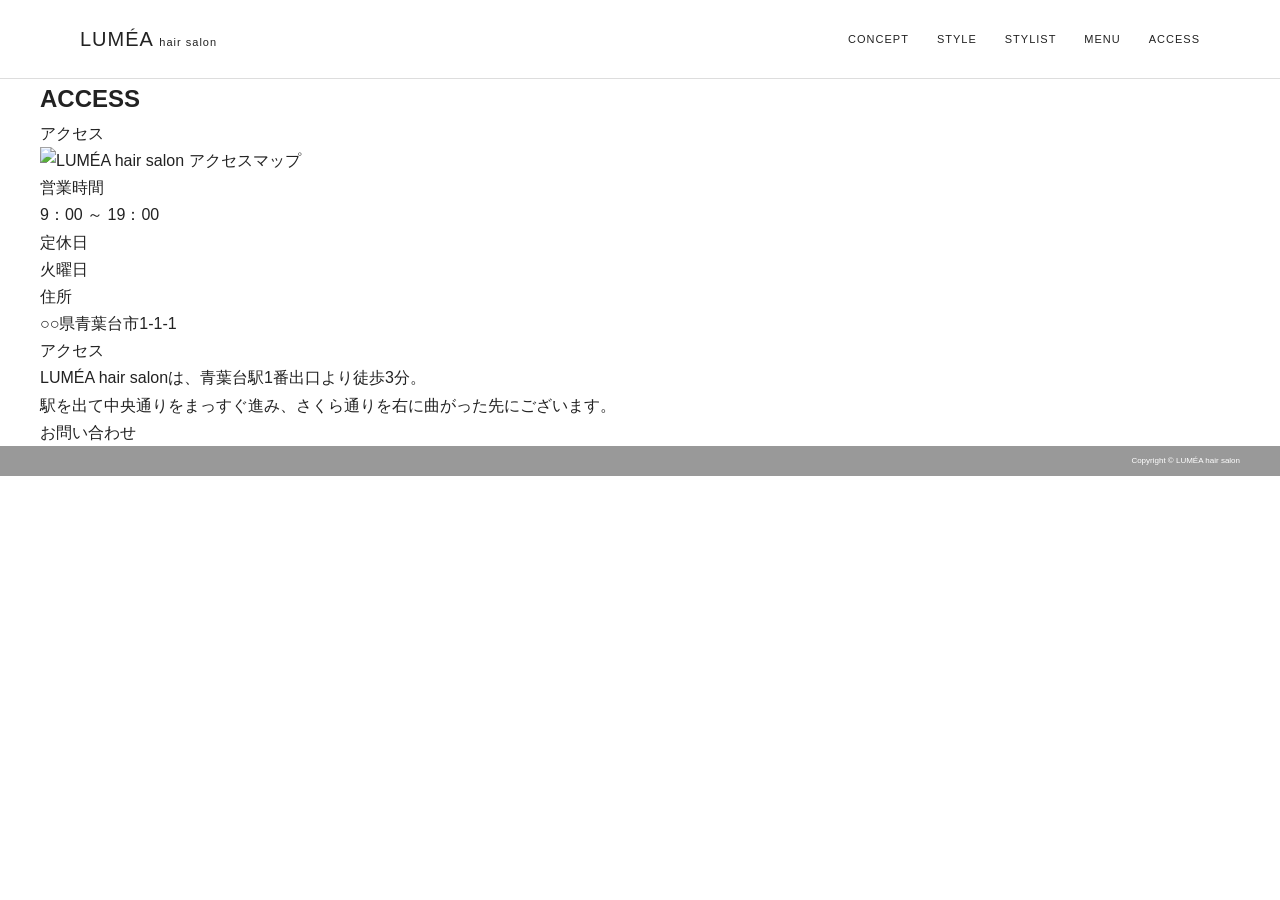
==== access.html @ 2519d85a "Add files via upload" ====
<!DOCTYPE html>
<html lang="ja">

<head>
  <meta charset="UTF-8">
  <meta name="viewport" content="width=device-width, initial-scale=1.0">

  <title>ACCESS | LUMÉA hair salon</title>

  <link rel="stylesheet" href="css/style.css">
</head>

<body>

<header class="header">

  <div class="header-inner">

    <a href="index.html" class="logo">
      LUMÉA <span>hair salon</span>
    </a>

    <nav class="nav">
      <a href="concept.html">CONCEPT</a>
      <a href="style.html">STYLE</a>
      <a href="stylist.html">STYLIST</a>
      <a href="menu.html">MENU</a>
      <a href="access.html">ACCESS</a>
    </nav>

    <!-- スマホ用ハンバーガー -->
    <button
      class="hamburger"
      id="hamburger"
      aria-label="メニューを開く"
      aria-expanded="false"
      aria-controls="spNav"
    >
      <span></span>
      <span></span>
      <span></span>
    </button>

  </div>


  <!-- スマホナビ -->
  <nav class="sp-nav" id="spNav">

    <a href="concept.html">
      <span>CONCEPT</span>
      <small>コンセプト</small>
    </a>

    <a href="style.html">
      <span>STYLE</span>
      <small>ヘアスタイル</small>
    </a>

    <a href="stylist.html">
      <span>STYLIST</span>
      <small>スタイリスト</small>
    </a>

    <a href="menu.html">
      <span>MENU</span>
      <small>メニュー</small>
    </a>

    <a href="access.html">
      <span>ACCESS</span>
      <small>アクセス</small>
    </a>

  </nav>

</header>


<main class="access-main">

  <!-- PAGE TITLE -->
  <section class="access-page-title">

    <h1>ACCESS</h1>
    <p>アクセス</p>

  </section>


  <!-- MAP -->
  <section class="access-map">

    <img
      src="images/access-map.png"
      alt="LUMÉA hair salon アクセスマップ"
    >

  </section>


  <!-- INFORMATION -->
  <section class="access-info">

    <div class="access-row">

      <div class="access-label">
        営業時間
      </div>

      <div class="access-value">
        9：00 ～ 19：00
      </div>

    </div>


    <div class="access-row">

      <div class="access-label">
        定休日
      </div>

      <div class="access-value">
        火曜日
      </div>

    </div>


    <div class="access-row">

      <div class="access-label">
        住所
      </div>

      <div class="access-value">
        ○○県青葉台市1-1-1
      </div>

    </div>


    <div class="access-row access-row-text">

      <div class="access-label">
        アクセス
      </div>

      <div class="access-value">
        LUMÉA hair salonは、青葉台駅1番出口より徒歩3分。<br>
        駅を出て中央通りをまっすぐ進み、さくら通りを右に曲がった先にございます。
      </div>

    </div>

  </section>


  <!-- CONTACT -->
  <div class="access-contact">

    <a href="#" class="contact-btn">
      お問い合わせ
    </a>

  </div>

</main>


<footer class="footer">
  <p>Copyright © LUMÉA hair salon</p>
</footer>


<script src="js/script.js"></script>

</body>
</html>
---- css/style.css ----
/* =========================
RESET
========================= */

* {
  margin: 0;
  padding: 0;
  box-sizing: border-box;
}

body {
  font-family:
    "Helvetica Neue",
    Arial,
    "Hiragino Kaku Gothic ProN",
    "Yu Gothic",
    sans-serif;

  color: #222;
  background: #fff;
  line-height: 1.7;
}

img {
  width: 100%;
  display: block;
}

a {
  color: inherit;
  text-decoration: none;
}


/* =========================
HEADER
========================= */

.header {
  background: #fff;
  border-bottom: 1px solid #ddd;
}

.header-inner {
  max-width: 1200px;

  margin: 0 auto;

  padding: 22px 40px;

  display: flex;
  justify-content: space-between;
  align-items: center;
}

.logo {
  font-size: 20px;
  letter-spacing: 1px;
}

.logo span {
  font-size: 11px;
}

.nav {
  display: flex;
  gap: 28px;
}

.nav a {
  font-size: 11px;
  letter-spacing: 1px;

  position: relative;
}

.nav a::after {
  content: "";

  position: absolute;

  left: 0;
  bottom: -5px;

  width: 0;
  height: 1px;

  background: #333;

  transition: 0.3s;
}

.nav a:hover::after {
  width: 100%;
}

/* =========================
HAMBURGER
========================= */

.hamburger {
  display: none;

  width: 32px;
  height: 24px;

  position: relative;

  border: none;
  background: none;

  padding: 0;

  cursor: pointer;

  z-index: 1100;
}

.hamburger span {
  position: absolute;

  left: 0;

  width: 100%;
  height: 1px;

  background: #222;

  transition:
    transform 0.3s ease,
    top 0.3s ease,
    opacity 0.3s ease;
}

.hamburger span:nth-child(1) {
  top: 2px;
}

.hamburger span:nth-child(2) {
  top: 11px;
}

.hamburger span:nth-child(3) {
  top: 20px;
}


/* 開いた時 × にする */

.hamburger.active span:nth-child(1) {
  top: 11px;

  transform: rotate(45deg);
}

.hamburger.active span:nth-child(2) {
  opacity: 0;
}

.hamburger.active span:nth-child(3) {
  top: 11px;

  transform: rotate(-45deg);
}


/* =========================
SP NAV
========================= */

.sp-nav {
  display: none;
}

@media (max-width: 768px) {

  /* PCナビを隠す */
  .nav {
    display: none;
  }

  /* ハンバーガー表示 */
  .hamburger {
    display: block;
  }

  .header {
    position: sticky;
    top: 0;

    z-index: 1000;

    background: #fff;
  }

  .header-inner {
    position: relative;

    z-index: 1100;
  }


  /* =========================
  スマホメニュー
  ========================= */

  .sp-nav {
    position: fixed;

    top: 0;
    left: 0;

    width: 100%;
    height: 100vh;

    display: flex;

    flex-direction: column;

    justify-content: center;

    padding: 80px 35px 40px;

    background: rgba(255, 255, 255, 0.98);

    opacity: 0;
    visibility: hidden;

    transform: translateY(-15px);

    transition:
      opacity 0.35s ease,
      visibility 0.35s ease,
      transform 0.35s ease;

    z-index: 1050;
  }


  .sp-nav.active {
    opacity: 1;

    visibility: visible;

    transform: translateY(0);
  }


  .sp-nav a {
    padding: 18px 0;

    border-bottom: 1px solid #ddd;

    font-size: 17px;

    letter-spacing: 2px;
  }


  .sp-nav a:first-child {
    border-top: 1px solid #ddd;
  }


  .sp-nav span {
    display: block;
  }


  .sp-nav small {
    display: block;

    margin-top: 4px;

    font-size: 9px;

    letter-spacing: 1px;

    color: #999;
  }

}


/* =========================
MAIN
========================= */

main {
  max-width: 1200px;
  margin: auto;
}


/* =========================
HERO
========================= */

.hero {
  position: relative;
}

.hero img {
  height: 520px;
  object-fit: cover;
}

.hero-text {
  position: absolute;

  top: 50%;
  left: 12%;

  transform: translateY(-50%);
}

.hero-text h1 {
  font-family: serif;

  font-size: 34px;
  font-weight: normal;

  letter-spacing: 5px;
}

.hero-text p {
  margin-top: 14px;

  font-size: 10px;
  letter-spacing: 3px;
}

/* =========================
スマホ HERO 最終調整
========================= */

@media (max-width: 768px) {

  .hero-text {
    top: 35%;
    left: 4%;
    width: 45%;
    transform: translateY(-50%);
  }

  .hero-text h1 {
    font-size: 22px;
    letter-spacing: 3px;
    line-height: 1.6;
    white-space: nowrap;
  }

  .hero-text p {
    margin-top: 10px;
    font-size: 8px;
    letter-spacing: 2px;
    white-space: nowrap;
  }

}


/* =========================
NEWS
========================= */

.news {
  min-height: 60px;

  display: flex;
  justify-content: center;
  align-items: center;

  gap: 40px;

  border-bottom: 1px solid #ddd;

  font-size: 12px;
}

.news span {
  font-weight: bold;
}


/* =========================
SECTION
========================= */

.section {
  padding: 60px 40px;
}

.section + .section {
  border-top: 1px solid #ddd;
}

.section-title {
  margin-bottom: 30px;
}

.section-title h2 {
  font-size: 16px;
  font-weight: normal;
  letter-spacing: 1px;
}

.section-title p {
  font-size: 9px;
  color: #888;
}

.section-heading {
  display: flex;

  justify-content: space-between;
  align-items: flex-start;
}

/* =========================
MORE
========================= */

.section-more-wrap {
    display: flex;
    justify-content: flex-end;
  
    margin-top: 14px;
  }
  
  .section-more-wrap .more {
    display: inline-block;
  
    font-size: 11px;
    letter-spacing: 1px;
  
    transition: opacity 0.3s ease,
                transform 0.3s ease;
  }
  
  .section-more-wrap .more:hover {
    opacity: 0.55;
  
    transform: translateX(3px);
  }

/* =========================
CONCEPT
========================= */

.concept-grid {
  display: grid;

  grid-template-columns: 1fr 1fr;

  gap: 30px;
}

.concept-grid img {
  height: 240px;

  object-fit: cover;

  transition: 0.4s;
}

.concept-grid a {
  overflow: hidden;
}

.concept-grid a:hover img {
  transform: scale(1.04);
}


/* =========================
STYLE
========================= */

.style-grid {
  display: grid;

  grid-template-columns: repeat(5, 1fr);

  gap: 15px;
}

.style-grid img {
  aspect-ratio: 3 / 4;
  object-fit: cover;

  transition: 0.4s;
}

.style-grid article {
  overflow: hidden;
}

.style-grid article:hover img {
  transform: scale(1.05);
}


/* =========================
STAFF
========================= */

.staff-grid {
  display: grid;

  grid-template-columns: repeat(3, 1fr);

  gap: 30px;
}

.staff-card {
  display: grid;

  grid-template-columns: 120px 1fr;

  align-items: center;

  gap: 25px;

  border: 1px solid #ddd;

  padding: 14px;
}

.staff-card img {
  height: 150px;
  object-fit: cover;
}

.staff-card span {
  font-size: 9px;
  color: #888;
}

.staff-card h3 {
  margin-top: 10px;

  font-size: 14px;
  font-weight: normal;
}

/* =========================
STYLIST FADE
========================= */

.staff-fade {
    opacity: 0;
  
    transform:
      translateY(30px)
      scale(0.97);
  
    transition:
      opacity 0.7s ease,
      transform 0.7s ease;
  }
  
  .staff-fade.show {
    opacity: 1;
  
    transform:
      translateY(0)
      scale(1);
  }

  /* =========================
STAFF CARD HOVER
========================= */

.staff-card {
    transition:
      transform 0.35s ease,
      box-shadow 0.35s ease,
      background 0.35s ease;
  }
  
  /* カーソルを当てた時 */
  .staff-card:hover {
    transform: translateY(-8px);
  
    box-shadow:
      0 12px 30px rgba(0, 0, 0, 0.12);
  
    background: #fff;
  }

  @media (max-width: 768px) {

    .staff-fade {
      opacity: 0;
  
      transform: translateY(25px);
  
      transition:
        opacity 0.6s ease,
        transform 0.6s ease;
    }
  
    .staff-fade.show {
      opacity: 1;
  
      transform: translateY(0);
    }
  
  }

  @media (max-width: 768px) {

    .staff-card:active {
      transform: scale(0.98);
    }
  
  }

/* =========================
MENU
========================= */

.menu-list {
  display: flex;

  flex-direction: column;

  gap: 15px;
}

.menu-item {
  border: 1px solid #ddd;

  padding: 20px;

  display: grid;

  grid-template-columns:
    1fr
    100px
    100px;

  gap: 20px;

  align-items: center;
}

.menu-tags {
  display: flex;
  gap: 5px;

  margin-bottom: 8px;
}

.menu-tags span {
  border: 1px solid #aaa;

  padding: 1px 5px;

  font-size: 8px;
}

.menu-content h3 {
  font-size: 14px;
  font-weight: normal;
}

.menu-content p {
  margin-top: 6px;

  font-size: 10px;

  color: #666;
}

.menu-price {
  font-size: 13px;
}

.reserve-btn {
  display: flex;

  justify-content: center;
  align-items: center;

  height: 40px;

  background: #aaa;
  color: #fff;

  font-size: 11px;

  transition: 0.3s;
}

.reserve-btn:hover {
  background: #777;
}


/* =========================
FOOTER
========================= */

.footer {
  background: #999;

  color: #fff;

  text-align: right;

  padding: 8px 40px;

  font-size: 8px;
}


/* =========================
SP
========================= */

@media (max-width: 768px) {

  .header-inner {
    padding: 18px 20px;
  }

  .nav {
    display: none;
  }


  main {
    width: 100%;
  }


  .hero img {
    height: 450px;
  }

  .hero-text {
    left: 8%;
  }

  .hero-text h1 {
    font-size: 25px;
  }


  .section {
    padding: 45px 20px;
  }


  .concept-grid {
    grid-template-columns: 1fr;
  }


  .style-grid {
    grid-template-columns:
      repeat(2, 1fr);
  }


  .staff-grid {
    grid-template-columns: 1fr;
  }


  .menu-item {
    grid-template-columns: 1fr;
  }

  .menu-price {
    text-align: right;
  }

}

/* =========================
RESPONSIVE
スマホ・タブレット対応
========================= */

/* タブレット */
@media (max-width: 1024px) {

    .header-inner,
    main {
      width: 100%;
    }
  
    .header-inner {
      padding: 20px 30px;
    }
  
    .nav {
      gap: 18px;
    }
  
    .hero img {
      height: 480px;
    }
  
    .style-grid {
      grid-template-columns: repeat(3, 1fr);
    }
  
    .style-page-grid {
      grid-template-columns: repeat(3, 1fr);
    }
  
    .staff-grid {
      grid-template-columns: 1fr 1fr;
    }
  
    .stylist-grid {
      grid-template-columns: 1fr;
    }
  }
  
  
  /* =========================
  スマホ
  ========================= */
  
  @media (max-width: 768px) {
  
    body {
      font-size: 14px;
    }
  
    /* -------------------------
    HEADER
    ------------------------- */
  
    .header {
      position: sticky;
      top: 0;
      z-index: 1000;
  
      background: rgba(255, 255, 255, 0.96);
    }
  
    .header-inner {
      padding: 16px 20px;
    }
  
    .logo {
      font-size: 17px;
    }
  
    .logo span {
      font-size: 9px;
    }
  
    /* PCメニューは非表示 */
    .nav {
      display: none;
    }
  
  
    /* -------------------------
    MAIN
    ------------------------- */
  
    main {
      width: 100%;
    }
  
  
    /* -------------------------
    HERO
    ------------------------- */
  
    .hero {
      width: 100%;
    }
  
    .hero img {
      height: 520px;
  
      object-fit: cover;
  
      /* 顔の位置に合わせて調整可能 */
      object-position: 60% center;
    }
  
    .hero-text {
      top: 50%;
      left: 8%;
  
      width: 80%;
    }
  
    .hero-text h1 {
      font-size: 25px;
  
      letter-spacing: 3px;
  
      line-height: 1.7;
    }
  
    .hero-text p {
      margin-top: 10px;
  
      font-size: 8px;
  
      letter-spacing: 2px;
    }
  
  
    /* -------------------------
    NEWS
    ------------------------- */
  
    .news {
      min-height: 55px;
  
      padding: 12px 20px;
  
      gap: 15px;
  
      justify-content: flex-start;
  
      font-size: 10px;
    }
  
    .news span {
      flex-shrink: 0;
    }
  
  
    /* -------------------------
    SECTION
    ------------------------- */
  
    .section {
      padding: 45px 20px;
    }
  
    .section-title {
      margin-bottom: 20px;
    }
  
    .section-title h2 {
      font-size: 15px;
    }
  
    .section-heading {
      align-items: center;
    }
  
   
    /* -------------------------
    CONCEPT
    ------------------------- */
  
    .concept-grid {
      grid-template-columns: 1fr;
  
      gap: 15px;
    }
  
    .concept-grid img {
      height: 220px;
    }
  
  
    /* -------------------------
    HAIR STYLE
    ------------------------- */
  
    .style-grid {
      grid-template-columns: repeat(2, 1fr);
  
      gap: 12px;
    }
  
    .style-grid img {
      width: 100%;
  
      aspect-ratio: 3 / 4;
  
      object-fit: cover;
    }
  
  
    /* -------------------------
    STAFF
    ------------------------- */
  
    .staff-grid {
      grid-template-columns: 1fr;
  
      gap: 15px;
    }
  
    .staff-card {
      grid-template-columns: 110px 1fr;
  
      gap: 15px;
  
      padding: 12px;
    }
  
    .staff-card img {
      height: 130px;
    }
  
    .staff-card h3 {
      font-size: 13px;
    }
  
  
    /* -------------------------
    MENU
    ------------------------- */
  
    .menu-item {
      grid-template-columns: 1fr;
  
      gap: 12px;
  
      padding: 16px;
    }
  
    .menu-content h3 {
      font-size: 13px;
  
      line-height: 1.7;
    }
  
    .menu-content p {
      font-size: 9px;
  
      line-height: 1.8;
    }
  
    .menu-price {
      text-align: right;
  
      font-size: 14px;
    }
  
    .reserve-btn {
      width: 100%;
  
      height: 44px;
  
      font-size: 12px;
    }
  
  
    /* -------------------------
    SUB PAGE HEADER
    ------------------------- */
  
    .page-header {
      padding: 25px 20px;
    }
  
    .page-header h1 {
      font-size: 16px;
    }
  
  
    /* -------------------------
    CONCEPT PAGE
    ------------------------- */
  
    .concept-page {
      padding: 45px 20px;
    }
  
    .concept-row,
    .concept-row.reverse {
      display: flex;
  
      flex-direction: column;
  
      gap: 25px;
  
      margin-bottom: 60px;
  
      direction: ltr;
    }
  
    .concept-row img {
      width: 100%;
  
      height: 250px;
  
      object-fit: cover;
    }
  
    .concept-text h2 {
      font-size: 18px;
  
      margin-bottom: 18px;
    }
  
    .concept-text p {
      font-size: 11px;
  
      line-height: 2;
    }
  
  
    /* -------------------------
    STYLE PAGE
    ------------------------- */
  
    .style-page {
      padding: 45px 20px;
    }
  
    .style-page-grid {
      grid-template-columns: repeat(2, 1fr);
  
      gap: 25px 12px;
    }
  
    .style-card h2 {
      font-size: 11px;
    }
  
    .style-card p {
      font-size: 8px;
  
      line-height: 1.7;
    }
  
  
    /* -------------------------
    STYLIST PAGE
    ------------------------- */
  
    .stylist-page {
      padding: 45px 20px;
    }
  
    .stylist-grid {
      grid-template-columns: 1fr;
  
      gap: 18px;
    }
  
    .stylist-box {
      grid-template-columns: 110px 1fr;
  
      gap: 18px;
  
      padding: 12px;
    }
  
    .stylist-box img {
      height: 145px;
    }
  
    .stylist-box h2 {
      font-size: 14px;
    }
  
  
    /* -------------------------
    FOOTER
    ------------------------- */
  
    .footer {
      padding: 10px 20px;
  
      text-align: center;
  
      font-size: 7px;
    }
  }
  
  
  /* =========================
  小さいスマホ
  iPhone SEくらい
  ========================= */
  
  @media (max-width: 480px) {
  
    .hero img {
      height: 470px;
    }
  
    .hero-text h1 {
      font-size: 22px;
  
      letter-spacing: 2px;
    }
  
    .section {
      padding: 40px 16px;
    }
  
    .style-grid {
      gap: 8px;
    }
  
    .style-page-grid {
      gap: 20px 8px;
    }
  
    .staff-card {
      grid-template-columns: 95px 1fr;
    }
  
    .staff-card img {
      height: 115px;
    }
  
    .stylist-box {
      grid-template-columns: 95px 1fr;
    }
  
    .stylist-box img {
      height: 125px;
    }
  }
/* =========================
CONCEPT
========================= */

.concept-feature {
    padding: 0;
    background: #e9e9e9;
  }
  
  
  /* section全体クリック可能 */
  .concept-feature-link {
    display: grid;
  
    grid-template-columns: 1fr 0.9fr 1fr;
  
    align-items: center;
  
    gap: 70px;
  
    padding: 18px 34px;
  
    color: inherit;
    text-decoration: none;
  
    transition: background 0.3s ease;
  }
  
  
  .concept-feature-link:hover {
    background: #dfdfdf;
  }
  
  
  /* =========================
  画像
  ========================= */
  
  .concept-feature-image {
    overflow: hidden;
  }
  
  
  .concept-feature-image img {
    display: block;
  
    width: 100%;
    height: 310px;
  
    object-fit: cover;
  
    transition: transform 0.5s ease;
  }
  
  
  .concept-feature-link:hover
  .concept-feature-image img {
    transform: scale(1.03);
  }
  
  
  /* =========================
  中央文字
  ========================= */
  
  .concept-feature-center {
    text-align: center;
  }
  
  
  .concept-feature-center h2 {
    margin-bottom: 6px;
  
    font-size: 30px;
    font-weight: 400;
  
    letter-spacing: 1px;
  }
  
  
  .concept-feature-center p {
    font-size: 13px;
  
    letter-spacing: 1px;
  }
  
  
  
  /* =========================
  SMARTPHONE
  ========================= */
  
  @media (max-width: 768px) {
  
    .concept-feature {
      width: 100%;
    }
  
  
    .concept-feature-link {
      display: grid;
  
      /*
      左 = 文字
      右 = 写真
      */
      grid-template-columns: 40% 60%;
  
      grid-template-areas:
        "text image";
  
      gap: 0;
  
      padding: 0;
  
      width: 100%;
  
      min-height: 200px;
    }
  
  
    /* =========================
    concept01を消す
    ========================= */
  
    .concept-image-left {
      display: none;
    }
  
  
    /* 念のため1番最初の画像も非表示 */
    .concept-feature-link
    .concept-feature-image:first-child {
      display: none;
    }
  
  
    /* =========================
    左：文字
    ========================= */
  
    .concept-feature-center {
      grid-area: text;
  
      display: flex;
  
      flex-direction: column;
  
      justify-content: center;
      align-items: center;
  
      width: 100%;
  
      padding: 20px 10px;
  
      text-align: center;
    }
  
  
    .concept-feature-center h2 {
      margin: 0 0 5px;
  
      font-size: 20px;
      font-weight: 400;
  
      letter-spacing: 1px;
    }
  
  
    .concept-feature-center p {
      margin: 0;
  
      font-size: 10px;
  
      letter-spacing: 1px;
    }
  
  
    /* =========================
    右：concept02
    ========================= */
  
    .concept-image-right {
      grid-area: image;
  
      display: block;
  
      width: 100%;
      height: 200px;
  
      overflow: hidden;
    }
  
  
    .concept-image-right img {
      display: block;
  
      width: 100%;
      height: 100%;
  
      object-fit: cover;
  
      object-position: center;
    }
  
  }

  /* =========================
CONCEPT PAGE
========================= */

.concept-main {
    max-width: 1200px;
    margin: 0 auto;
  }
  
  
  /* =========================
  PAGE TITLE
  ========================= */
  
  .concept-page-title {
    text-align: center;
  
    padding: 45px 40px 18px;
  }
  
  .concept-page-title h1 {
    margin: 0;
  
    font-size: 30px;
    font-weight: 400;
  
    letter-spacing: 1px;
  }
  
  .concept-page-title p {
    margin-top: 4px;
  
    font-size: 13px;
  
    letter-spacing: 1px;
  }
  
  
  /* タイトル下の横線 */
  
  .concept-page-title::after {
    content: "";
  
    display: block;
  
    width: 100%;
    height: 5px;
  
    margin-top: 12px;
  
    background: #dedede;
  }
  
  
  /* =========================
  CONCEPT BLOCK
  ========================= */
  
  .concept-block {
    display: grid;
  
    grid-template-columns: 1fr 1fr;
  
    align-items: center;
  
    gap: 80px;
  
    padding: 70px 65px;
  }
  
  
  /* =========================
  TEXT
  ========================= */
  
  .concept-block-text {
    padding: 20px 10px;
  }
  
  .concept-block-text h2 {
    margin-bottom: 24px;
  
    font-size: 24px;
    font-weight: 500;
  
    letter-spacing: 1px;
  }
  
  .concept-block-text h3 {
    margin-bottom: 24px;
  
    font-size: 20px;
    font-weight: 400;
  
    line-height: 1.8;
  }
  
  .concept-block-text p {
    margin-bottom: 22px;
  
    font-size: 16px;
  
    line-height: 1.9;
  }
  
  
  /* =========================
  IMAGE
  ========================= */
  
  .concept-block-image {
    overflow: hidden;
  }
  
  .concept-block-image img {
    display: block;
  
    width: 100%;
    height: 360px;
  
    object-fit: cover;
  
    transition: transform 0.5s ease;
  }
  
  
  /* カーソルを当てると少しズーム */
  
  .concept-block-image:hover img {
    transform: scale(1.03);
  }
  
  /* =========================
  CONCEPT PAGE SMARTPHONE
  ========================= */
  
  @media (max-width: 768px) {
  
    .concept-main {
      width: 100%;
    }
  
  
    /* -------------------------
    TITLE
    ------------------------- */
  
    .concept-page-title {
      padding: 30px 20px 14px;
    }
  
    .concept-page-title h1 {
      font-size: 22px;
    }
  
    .concept-page-title p {
      font-size: 10px;
    }
  
    .concept-page-title::after {
      height: 3px;
  
      margin-top: 10px;
    }
  
  
    /* -------------------------
    BLOCK
    ------------------------- */
  
    .concept-block {
      display: flex;
  
      /* 全部画像→文章 */
      flex-direction: column;
  
      gap: 0;
  
      padding: 40px 20px;
    }
  
  
    /*
    HTML上で
    文章→画像
    になっているブロックも
    スマホでは画像を先にする
    */
  
    .concept-block-text-left
    .concept-block-image {
      order: 1;
    }
  
    .concept-block-text-left
    .concept-block-text {
      order: 2;
    }
  
  
    /*
    SALONはもともと
    画像→文章なのでそのまま
    */
  
    .concept-block-image-left
    .concept-block-image {
      order: 1;
    }
  
    .concept-block-image-left
    .concept-block-text {
      order: 2;
    }
  
  
    /* -------------------------
    IMAGE
    ------------------------- */
  
    .concept-block-image {
      width: 100%;
    }
  
    .concept-block-image img {
      width: 100%;
  
      height: auto;
  
      aspect-ratio: 4 / 3;
  
      object-fit: cover;
    }
  
  
    /* スマホではhover不要 */
  
    .concept-block-image:hover img {
      transform: none;
    }
  
  
    /* -------------------------
    TEXT
    ------------------------- */
  
    .concept-block-text {
      width: 100%;
  
      padding: 25px 4px 0;
    }
  
    .concept-block-text h2 {
      margin-bottom: 15px;
  
      font-size: 20px;
    }
  
    .concept-block-text h3 {
      margin-bottom: 16px;
  
      font-size: 16px;
  
      line-height: 1.8;
    }
  
    .concept-block-text p {
      margin-bottom: 16px;
  
      font-size: 13px;
  
      line-height: 1.9;
    }
  
  }

  /* =========================
HAIR STYLE PAGE
========================= */

.style-main {
    max-width: 1200px;
    margin: 0 auto;
  }
  
  
  /* =========================
  PAGE TITLE
  ========================= */
  
  .style-page-title {
    text-align: center;
    padding: 45px 40px 18px;
  }
  
  .style-page-title h1 {
    margin: 0;
  
    font-size: 30px;
    font-weight: 400;
  
    letter-spacing: 1px;
  }
  
  .style-page-title p {
    margin-top: 4px;
  
    font-size: 13px;
  
    letter-spacing: 1px;
  }
  
  .style-page-title::after {
    content: "";
  
    display: block;
  
    width: 100%;
    height: 5px;
  
    margin-top: 12px;
  
    background: #dedede;
  }
  
  
  /* =========================
  STYLE LIST
  ========================= */
  
  .hair-style-list {
    display: grid;
  
    grid-template-columns: repeat(4, 1fr);
  
    gap: 55px 18px;
  
    padding: 70px 90px 130px;
  }
  
  
  /* =========================
  STYLE CARD
  ========================= */
  
  .hair-style-card {
    min-width: 0;
  }
  
  .hair-style-card img {
    width: 100%;
  
    aspect-ratio: 4 / 5;
  
    object-fit: cover;
  
    transition:
      transform 0.4s ease,
      box-shadow 0.4s ease;
  }
  
  
  /* カーソルを合わせた時 */
  .hair-style-card:hover img {
    transform: translateY(-6px);
  
    box-shadow:
      0 12px 25px rgba(0, 0, 0, 0.12);
  }
  
  
  .hair-style-card h2 {
    margin-top: 14px;
  
    font-size: 16px;
    font-weight: 500;
  
    line-height: 1.5;
  }
  
  
  .hair-style-card p {
    margin-top: 8px;
  
    font-size: 11px;
  
    line-height: 1.6;
  }

  /* =========================
HAIR STYLE PAGE - SMARTPHONE
========================= */

@media (max-width: 768px) {

    .style-main {
      width: 100%;
    }
  
  
    /* -------------------------
    PAGE TITLE
    ------------------------- */
  
    .style-page-title {
      padding: 30px 20px 14px;
    }
  
    .style-page-title h1 {
      font-size: 22px;
    }
  
    .style-page-title p {
      font-size: 10px;
    }
  
    .style-page-title::after {
      height: 3px;
  
      margin-top: 10px;
    }
  
  
    /* -------------------------
    STYLE LIST
    ------------------------- */
  
    .hair-style-list {
      display: grid;
  
      grid-template-columns: repeat(2, 1fr);
  
      gap: 32px 12px;
  
      padding: 35px 16px 70px;
    }
  
  
    /* -------------------------
    STYLE CARD
    ------------------------- */
  
    .hair-style-card img {
      width: 100%;
  
      aspect-ratio: 3 / 4;
  
      object-fit: cover;
    }
  
  
    .hair-style-card h2 {
      margin-top: 9px;
  
      font-size: 12px;
  
      line-height: 1.5;
    }
  
  
    .hair-style-card p {
      margin-top: 5px;
  
      font-size: 9px;
  
      line-height: 1.6;
    }
  
  
    /* スマホではhover動作を解除 */
    .hair-style-card:hover img {
      transform: none;
  
      box-shadow: none;
    }
  
  }

  /* =========================
HAIR STYLE PAN ANIMATION
========================= */

.hair-style-card {
    opacity: 0;
  
    transform: translateX(-40px);
  
    transition:
      opacity 0.7s ease,
      transform 0.7s ease;
  }
  
  
  /* 表示された時 */
  .hair-style-card.show {
    opacity: 1;
  
    transform: translateX(0);
  }
  
  
  /* 画像のhover */
  .hair-style-card img {
    transition:
      transform 0.4s ease,
      box-shadow 0.4s ease;
  }
  
  .hair-style-card:hover img {
    transform: scale(1.03);
  
    box-shadow:
      0 12px 25px rgba(0, 0, 0, 0.12);
  }

  @media (max-width: 768px) {

    .hair-style-card {
      opacity: 0;
  
      transform: translateX(-25px);
  
      transition:
        opacity 0.55s ease,
        transform 0.55s ease;
    }
  
    .hair-style-card.show {
      opacity: 1;
  
      transform: translateX(0);
    }
  
    /* スマホはhover解除 */
    .hair-style-card:hover img {
      transform: none;
      box-shadow: none;
    }
  
  }

  /* =========================
STYLIST PAGE
========================= */

.stylist-main {
    max-width: 1200px;
    margin: 0 auto;
  }
  
  
  /* =========================
  PAGE TITLE
  ========================= */
  
  .stylist-page-title {
    text-align: center;
  
    padding: 45px 40px 18px;
  }
  
  .stylist-page-title h1 {
    margin: 0;
  
    font-size: 30px;
    font-weight: 400;
  
    letter-spacing: 1px;
  }
  
  .stylist-page-title p {
    margin-top: 4px;
  
    font-size: 13px;
  
    letter-spacing: 1px;
  }
  
  .stylist-page-title::after {
    content: "";
  
    display: block;
  
    width: 100%;
    height: 5px;
  
    margin-top: 12px;
  
    background: #dedede;
  }
  
  
  /* =========================
  STYLIST LIST
  ========================= */
  
  .stylist-list {
    display: grid;
  
    grid-template-columns: repeat(2, 1fr);
  
    gap: 55px 45px;
  
    padding: 55px 80px 140px;
  }
  
  
  /* =========================
  STYLIST CARD
  ========================= */
  
  .stylist-card-rise {
    display: grid;
  
    grid-template-columns: 1fr 1.05fr;
  
    align-items: center;
  
    min-height: 260px;
  
    border: 1px solid #d5d5d5;
  
    background: #fff;
  
    color: inherit;
    text-decoration: none;
  
    overflow: hidden;
  
    opacity: 0;
  
    transform: translateY(35px);
  
    transition:
      opacity 0.65s ease,
      transform 0.65s ease,
      box-shadow 0.35s ease,
      border-color 0.35s ease;
  }
  
  
  /* スクロールで表示 */
  .stylist-card-rise.show {
    opacity: 1;
  
    transform: translateY(0);
  }
  
  
  /* カーソルを乗せた時 */
  .stylist-card-rise:hover {
    transform: translateY(-7px);
  
    box-shadow:
      0 14px 30px rgba(0, 0, 0, 0.10);
  
    border-color: #c8c8c8;
  }
  
  
  /* =========================
  PHOTO
  ========================= */
  
  .stylist-photo {
    height: 100%;
  
    overflow: hidden;
  }
  
  .stylist-photo img {
    width: 100%;
    height: 100%;
  
    min-height: 260px;
  
    object-fit: cover;
  
    transition: transform 0.45s ease;
  }
  
  
  .stylist-card-rise:hover
  .stylist-photo img {
    transform: scale(1.035);
  }
  
  
  /* =========================
  INFO
  ========================= */
  
  .stylist-info {
    padding: 30px 35px;
  }
  
  .stylist-info span {
    display: block;
  
    margin-bottom: 10px;
  
    font-size: 12px;
  
    letter-spacing: 1px;
  }
  
  .stylist-info h2 {
    margin: 0;
  
    font-size: 20px;
    font-weight: 400;
  
    letter-spacing: 2px;
  }

  /* =========================
STYLIST PAGE - SMARTPHONE
========================= */

@media (max-width: 768px) {

    .stylist-main {
      width: 100%;
    }
  
  
    /* -------------------------
    TITLE
    ------------------------- */
  
    .stylist-page-title {
      padding: 30px 20px 14px;
    }
  
    .stylist-page-title h1 {
      font-size: 22px;
    }
  
    .stylist-page-title p {
      font-size: 10px;
    }
  
    .stylist-page-title::after {
      height: 3px;
  
      margin-top: 10px;
    }
  
  
    /* -------------------------
    LIST
    ------------------------- */
  
    .stylist-list {
      display: grid;
  
      grid-template-columns: 1fr;
  
      gap: 22px;
  
      padding: 35px 16px 70px;
    }
  
  
    /* -------------------------
    CARD
    ------------------------- */
  
    .stylist-card-rise {
      grid-template-columns: 44% 56%;
  
      min-height: 150px;
  
      transform: translateY(28px);
  
      transition:
        opacity 0.6s ease,
        transform 0.6s ease;
    }
  
  
    .stylist-card-rise.show {
      opacity: 1;
  
      transform: translateY(0);
    }
  
  
    /* スマホではhover浮上を解除 */
    .stylist-card-rise:hover {
      transform: translateY(0);
  
      box-shadow: none;
    }
  
  
    .stylist-photo img {
      min-height: 150px;
  
      height: 100%;
    }
  
  
    .stylist-card-rise:hover
    .stylist-photo img {
      transform: none;
    }
  
  
    .stylist-info {
      padding: 20px;
    }
  
    .stylist-info span {
      margin-bottom: 7px;
  
      font-size: 9px;
    }
  
    .stylist-info h2 {
      font-size: 16px;
  
      letter-spacing: 1px;
    }
  
  }

  /* =========================
STYLIST DETAIL PAGE
========================= */

.stylist-detail-main {
    max-width: 1200px;
    margin: 0 auto;
  }
  
  
  /* -------------------------
  TITLE
  ------------------------- */
  
  .stylist-detail-title {
    text-align: center;
    padding: 45px 40px 18px;
  }
  
  .stylist-detail-title h1 {
    margin: 0;
    font-size: 30px;
    font-weight: 400;
    letter-spacing: 1px;
  }
  
  .stylist-detail-title p {
    margin-top: 6px;
    font-size: 13px;
    letter-spacing: 1px;
  }
  
  .stylist-detail-title::after {
    content: "";
    display: block;
    width: 100%;
    height: 5px;
    margin-top: 12px;
    background: #dedede;
  }
  
  
  /* -------------------------
  PROFILE
  ------------------------- */
  
  .stylist-profile {
    display: grid;
    grid-template-columns: 320px 1fr;
    gap: 45px;
    align-items: start;
    padding: 55px 35px 35px;
  }
  
  
  /* -------------------------
  SLIDESHOW
  ------------------------- */
  
  .profile-visual {
    width: 82%;
    margin: 0 auto;
  }
  
  .profile-slideshow {
    position: relative;
    width: 100%;
    aspect-ratio: 4 / 5;
    overflow: hidden;
    background: #f4f4f4;
  }
  
  .profile-slide {
    position: absolute;
    inset: 0;
  
    width: 100%;
    height: 100%;
  
    object-fit: cover;
  
    opacity: 0;
    transition: opacity 0.8s ease;
  }
  
  .profile-slide.active {
    opacity: 1;
  }
  
  
  /* -------------------------
  TEXT
  ------------------------- */
  
  .profile-text {
    padding-top: 6px;
  }
  
  .profile-role {
    display: inline-block;
    margin-bottom: 14px;
    font-size: 14px;
    letter-spacing: 1px;
  }
  
  .profile-text h2 {
    margin: 0 0 26px;
    font-size: 28px;
    font-weight: 500;
    letter-spacing: 2px;
  }
  
  .profile-skill-block {
    margin-bottom: 26px;
  }
  
  .profile-skill-label {
    margin-bottom: 8px;
    font-size: 14px;
    font-weight: 700;
  }
  
  .profile-skill-main {
    font-size: 22px;
    font-weight: 500;
    letter-spacing: 1px;
  }
  
  .profile-text h3 {
    margin: 0 0 18px;
    font-size: 22px;
    font-weight: 700;
    line-height: 1.7;
  }
  
  .profile-text p {
    font-size: 15px;
    line-height: 1.8;
  }
  
  
  /* -------------------------
  STYLE SECTION
  ------------------------- */
  
  .stylist-style-section {
    padding: 10px 0 130px;
  }
  
  .stylist-style-heading {
    display: flex;
    align-items: baseline;
    gap: 18px;
  
    margin: 0 0 38px;
    padding: 0 10px 12px;
  
    border-bottom: 5px solid #dedede;
  }
  
  .stylist-style-heading h2 {
    margin: 0;
    font-size: 28px;
    font-weight: 400;
    letter-spacing: 1px;
  }
  
  .stylist-style-heading p {
    margin: 0;
    font-size: 14px;
    letter-spacing: 1px;
  }
  
  
  /* -------------------------
  STYLE GRID
  ------------------------- */
  
  .detail-style-grid {
    display: grid;
    grid-template-columns: repeat(4, 1fr);
    gap: 24px;
    padding: 0 85px;
  }
  
  .detail-style-card img {
    width: 100%;
    aspect-ratio: 4 / 5;
    object-fit: cover;
  
    transition: transform 0.35s ease,
                box-shadow 0.35s ease;
  }
  
  .detail-style-card:hover img {
    transform: translateY(-6px);
    box-shadow: 0 12px 25px rgba(0, 0, 0, 0.10);
  }
  
  .detail-style-card h3 {
    margin-top: 14px;
    font-size: 16px;
    font-weight: 500;
    line-height: 1.5;
  }
  
  .detail-style-card p {
    margin-top: 8px;
    font-size: 11px;
    line-height: 1.6;
  }
  
  
  /* =========================
  SMARTPHONE
  ========================= */
  
  @media (max-width: 768px) {
  
    .stylist-detail-title {
      padding: 30px 20px 14px;
    }
  
    .stylist-detail-title h1 {
      font-size: 22px;
    }
  
    .stylist-detail-title p {
      font-size: 10px;
    }
  
    .stylist-detail-title::after {
      height: 3px;
      margin-top: 10px;
    }
  
  
    /* プロフィール：写真の下に文字 */
    .stylist-profile {
      display: flex;
      flex-direction: column;
      gap: 22px;
      padding: 35px 16px 25px;
    }
  
    .profile-slideshow {
      aspect-ratio: 4 / 5;
    }
  
    .profile-text {
      padding-top: 0;
    }
  
    .profile-role {
      margin-bottom: 10px;
      font-size: 11px;
    }
  
    .profile-text h2 {
      margin-bottom: 18px;
      font-size: 22px;
    }
  
    .profile-skill-block {
      margin-bottom: 18px;
    }
  
    .profile-skill-label {
      margin-bottom: 6px;
      font-size: 12px;
    }
  
    .profile-skill-main {
      font-size: 18px;
    }
  
    .profile-text h3 {
      margin-bottom: 14px;
      font-size: 18px;
      line-height: 1.7;
    }
  
    .profile-text p {
      font-size: 13px;
      line-height: 1.8;
    }
  
  
    /* STYLE見出し */
    .stylist-style-section {
      padding: 10px 0 70px;
    }
  
    .stylist-style-heading {
      gap: 12px;
      margin-bottom: 24px;
      padding: 0 0 10px;
      border-bottom: 3px solid #dedede;
    }
  
    .stylist-style-heading h2 {
      font-size: 22px;
    }
  
    .stylist-style-heading p {
      font-size: 10px;
    }
  
  
    /* スタイル写真は2列 */
    .detail-style-grid {
      grid-template-columns: repeat(2, 1fr);
      gap: 26px 12px;
      padding: 0 16px;
    }
  
  
    /* 左横からパンする初期状態 */
    .detail-style-card {
      opacity: 0;
      transform: translateX(-30px);
      transition:
        opacity 0.6s ease,
        transform 0.6s ease;
    }
  
    .detail-style-card.show {
      opacity: 1;
      transform: translateX(0);
    }
  
    .detail-style-card img {
      aspect-ratio: 3 / 4;
    }
  
    .detail-style-card h3 {
      margin-top: 9px;
      font-size: 12px;
    }
  
    .detail-style-card p {
      margin-top: 5px;
      font-size: 9px;
      line-height: 1.6;
    }
  
    .detail-style-card:hover img {
      transform: none;
      box-shadow: none;
    }
  
  }

/* =========================
MENU PAGE
========================= */

.menu-page-main {
  max-width: 1200px;
  margin: 0 auto;
}


/* =========================
PAGE TITLE
========================= */

.menu-page-title {
  padding: 45px 40px 18px;

  text-align: center;
}

.menu-page-title h1 {
  margin: 0;

  font-size: 30px;
  font-weight: 400;

  letter-spacing: 1px;
}

.menu-page-title p {
  margin-top: 5px;

  font-size: 13px;

  letter-spacing: 1px;
}

.menu-page-title::after {
  content: "";

  display: block;

  width: 100%;
  height: 5px;

  margin-top: 12px;

  background: #dedede;
}


/* =========================
MENU LIST
========================= */

.menu-page-list {
  display: flex;

  flex-direction: column;

  gap: 30px;

  padding: 55px 95px 130px;
}


/* =========================
MENU ITEM
========================= */

.menu-page-item {
  display: grid;

  grid-template-columns:
    minmax(0, 1fr)
    240px;

  min-height: 175px;

  border: 1px solid #d3d3d3;

  background: #fff;
}


/* =========================
LEFT
========================= */

.menu-page-body {
  padding: 22px 28px;

  border-right: 1px solid #dedede;
}


.menu-tags {
  display: flex;

  flex-wrap: wrap;

  gap: 10px;

  margin-bottom: 15px;
}


.menu-tags span {
  display: inline-flex;

  justify-content: center;
  align-items: center;

  min-width: 90px;

  min-height: 28px;

  padding: 3px 14px;

  background: #e1e1e1;

  border: none;

  font-size: 12px;
}


/* タイトルと価格を横並び */

.menu-title-price {
  display: flex;

  justify-content: space-between;
  align-items: center;

  gap: 25px;
}


.menu-title-price h2 {
  margin: 0;

  font-size: 22px;
  font-weight: 400;

  line-height: 1.5;
}


.menu-page-price {
  flex-shrink: 0;

  font-size: 22px;

  white-space: nowrap;
}


.menu-page-body > p {
  max-width: 720px;

  margin-top: 12px;

  font-size: 13px;

  line-height: 1.6;
}


/* =========================
RIGHT RESERVE
========================= */

.menu-page-reserve {
  display: flex;

  justify-content: center;
  align-items: center;

  padding: 25px;
}


.menu-reserve-btn {
  display: flex;

  justify-content: center;
  align-items: center;

  width: 165px;
  height: 68px;

  background: #aaa;

  color: #fff;

  font-size: 20px;

  transition:
    background 0.3s ease,
    transform 0.3s ease;
}


.menu-reserve-btn:hover {
  background: #929292;

  transform: translateY(-3px);
}

/* =========================
MENU PAGE SMARTPHONE
========================= */

@media (max-width: 768px) {

  .menu-page-main {
    width: 100%;
  }


  /* TITLE */

  .menu-page-title {
    padding: 30px 20px 14px;
  }

  .menu-page-title h1 {
    font-size: 22px;
  }

  .menu-page-title p {
    font-size: 10px;
  }

  .menu-page-title::after {
    height: 3px;

    margin-top: 10px;
  }


  /* LIST */

  .menu-page-list {
    gap: 20px;

    padding: 35px 15px 70px;
  }


  /* BOX */

  .menu-page-item {
    display: block;

    min-height: 0;
  }


  .menu-page-body {
    padding: 20px;

    border-right: none;
  }


  /* TAG */

  .menu-tags {
    gap: 6px;

    margin-bottom: 14px;
  }


  .menu-tags span {
    min-width: auto;
    min-height: 24px;

    padding: 2px 10px;

    font-size: 10px;
  }


  /* PCでは横並びだったタイトル＋価格を解除 */

  .menu-title-price {
    display: block;
  }


  .menu-title-price h2 {
    font-size: 16px;

    line-height: 1.6;
  }


  .menu-page-body > p {
    margin-top: 10px;

    font-size: 11px;

    line-height: 1.7;
  }


  /* 価格を右下 */

  .menu-page-price {
    margin-top: 20px;

    text-align: right;

    font-size: 19px;
  }


  /* 予約ボタン */

  .menu-page-reserve {
    padding:
      0
      20px
      20px;
  }


  .menu-reserve-btn {
    width: 100%;
    height: 56px;

    font-size: 15px;
  }


  .menu-reserve-btn:hover {
    transform: none;
  }

}
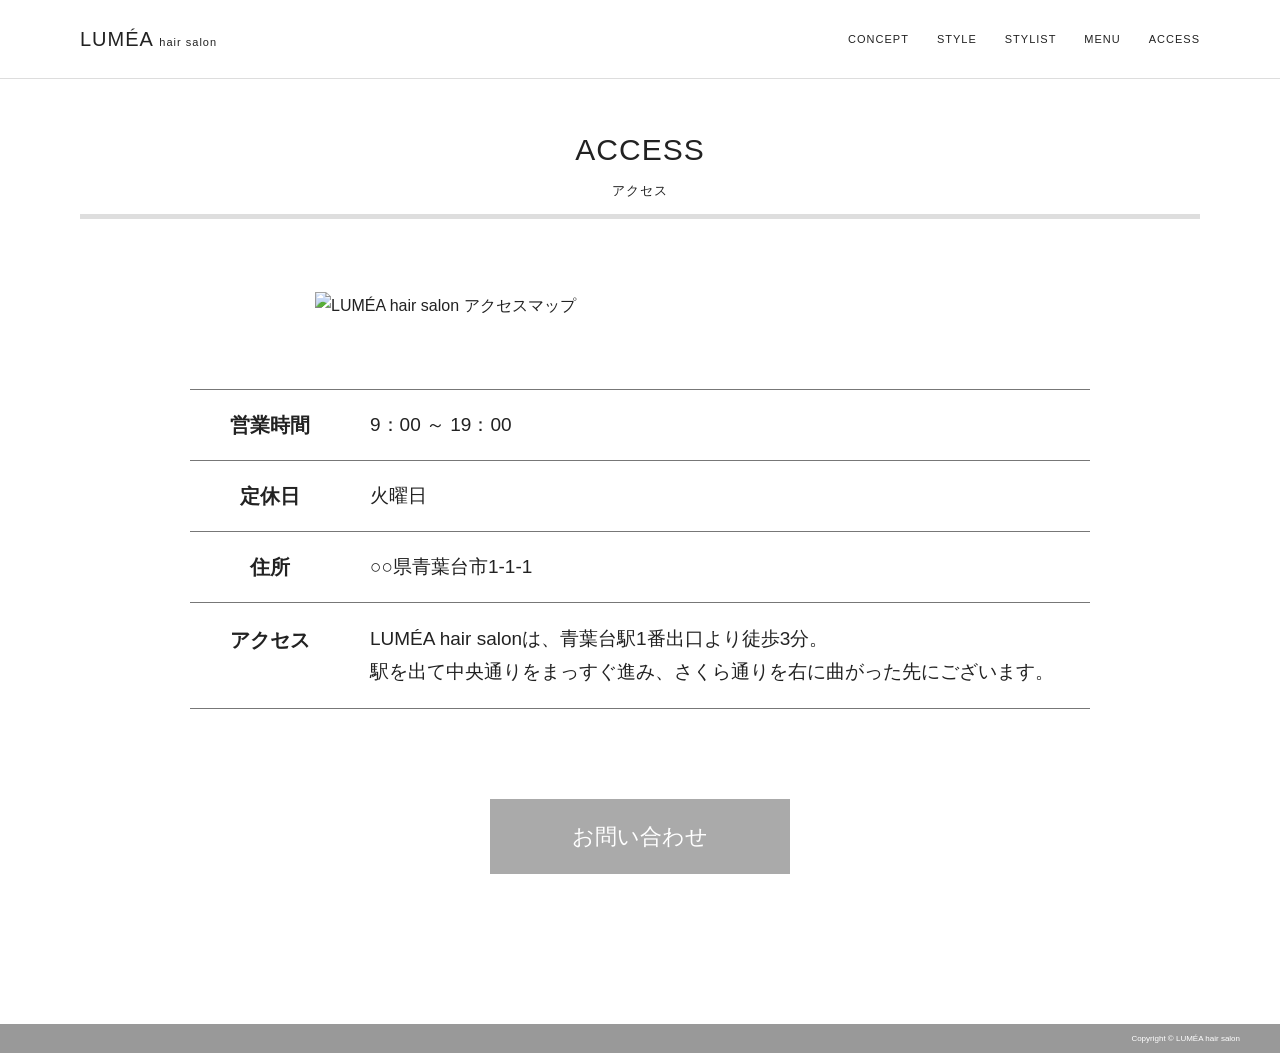
==== commit a3f6b1ab: "Add files via upload" ====
--- a/access.html
+++ b/access.html
@@ -12,69 +12,69 @@
 
 <body>
 
-<header class="header">
+    <header class="header">
 
-  <div class="header-inner">
-
-    <a href="index.html" class="logo">
-      LUMÉA <span>hair salon</span>
-    </a>
-
-    <nav class="nav">
-      <a href="concept.html">CONCEPT</a>
-      <a href="style.html">STYLE</a>
-      <a href="stylist.html">STYLIST</a>
-      <a href="menu.html">MENU</a>
-      <a href="access.html">ACCESS</a>
-    </nav>
-
-    <!-- スマホ用ハンバーガー -->
-    <button
-      class="hamburger"
-      id="hamburger"
-      aria-label="メニューを開く"
-      aria-expanded="false"
-      aria-controls="spNav"
-    >
-      <span></span>
-      <span></span>
-      <span></span>
-    </button>
-
-  </div>
-
-
-  <!-- スマホナビ -->
-  <nav class="sp-nav" id="spNav">
-
-    <a href="concept.html">
-      <span>CONCEPT</span>
-      <small>コンセプト</small>
-    </a>
-
-    <a href="style.html">
-      <span>STYLE</span>
-      <small>ヘアスタイル</small>
-    </a>
-
-    <a href="stylist.html">
-      <span>STYLIST</span>
-      <small>スタイリスト</small>
-    </a>
-
-    <a href="menu.html">
-      <span>MENU</span>
-      <small>メニュー</small>
-    </a>
-
-    <a href="access.html">
-      <span>ACCESS</span>
-      <small>アクセス</small>
-    </a>
-
-  </nav>
-
-</header>
+        <div class="header-inner">
+      
+          <a href="index.html" class="logo">
+            LUMÉA <span>hair salon</span>
+          </a>
+      
+          <!-- PC NAV -->
+          <nav class="nav">
+            <a href="concept.html">CONCEPT</a>
+            <a href="style.html">STYLE</a>
+            <a href="stylist.html">STYLIST</a>
+            <a href="menu.html">MENU</a>
+            <a href="access.html">ACCESS</a>
+          </nav>
+      
+          <!-- SP HAMBURGER -->
+          <button
+            class="hamburger"
+            id="hamburger"
+            aria-label="メニューを開く"
+            aria-expanded="false"
+            aria-controls="spNav"
+          >
+            <span></span>
+            <span></span>
+            <span></span>
+          </button>
+      
+        </div>
+      
+        <!-- SP NAV -->
+        <nav class="sp-nav" id="spNav">
+      
+          <a href="concept.html">
+            <span>CONCEPT</span>
+            <small>コンセプト</small>
+          </a>
+      
+          <a href="style.html">
+            <span>STYLE</span>
+            <small>ヘアスタイル</small>
+          </a>
+      
+          <a href="stylist.html">
+            <span>STYLIST</span>
+            <small>スタイリスト</small>
+          </a>
+      
+          <a href="menu.html">
+            <span>MENU</span>
+            <small>メニュー</small>
+          </a>
+      
+          <a href="access.html">
+            <span>ACCESS</span>
+            <small>アクセス</small>
+          </a>
+      
+        </nav>
+      
+      </header>
 
 
 <main class="access-main">
--- a/css/style.css
+++ b/css/style.css
@@ -2954,4 +2954,275 @@
     transform: none;
   }
 
+}
+
+/* =========================
+ACCESS PAGE
+========================= */
+
+.access-main {
+  max-width: 1200px;
+  margin: 0 auto;
+}
+
+
+/* =========================
+PAGE TITLE
+========================= */
+
+.access-page-title {
+  text-align: center;
+  padding: 45px 40px 18px;
+}
+
+.access-page-title h1 {
+  margin: 0;
+
+  font-size: 30px;
+  font-weight: 400;
+
+  letter-spacing: 1px;
+}
+
+.access-page-title p {
+  margin-top: 5px;
+
+  font-size: 13px;
+  letter-spacing: 1px;
+}
+
+.access-page-title::after {
+  content: "";
+
+  display: block;
+
+  width: 100%;
+  height: 5px;
+
+  margin-top: 12px;
+
+  background: #dedede;
+}
+
+
+/* =========================
+MAP
+========================= */
+
+.access-map {
+  width: 650px;
+
+  margin: 55px auto 70px;
+}
+
+.access-map img {
+  display: block;
+
+  width: 100%;
+  height: auto;
+
+  object-fit: contain;
+}
+
+
+/* =========================
+ACCESS INFO
+========================= */
+
+.access-info {
+  width: 900px;
+
+  margin: 0 auto;
+}
+
+.access-row {
+  display: grid;
+
+  grid-template-columns: 160px 1fr;
+
+  align-items: center;
+
+  min-height: 70px;
+
+  border-top: 1px solid #777;
+}
+
+.access-row:last-child {
+  border-bottom: 1px solid #777;
+}
+
+.access-label {
+  padding: 18px 20px;
+
+  font-size: 20px;
+  font-weight: 600;
+
+  text-align: center;
+}
+
+.access-value {
+  padding: 18px 20px;
+
+  font-size: 19px;
+
+  line-height: 1.7;
+}
+
+.access-row-text {
+  align-items: start;
+}
+
+.access-row-text .access-label,
+.access-row-text .access-value {
+  padding-top: 20px;
+  padding-bottom: 20px;
+}
+
+
+/* =========================
+CONTACT
+========================= */
+
+.access-contact {
+  display: flex;
+
+  justify-content: center;
+
+  margin: 90px 0 150px;
+}
+
+.contact-btn {
+  display: flex;
+
+  justify-content: center;
+  align-items: center;
+
+  width: 300px;
+  height: 75px;
+
+  background: #aaa;
+  color: #fff;
+
+  font-size: 22px;
+
+  transition:
+    background 0.3s ease,
+    transform 0.3s ease;
+}
+
+.contact-btn:hover {
+  background: #929292;
+
+  transform: translateY(-4px);
+}
+
+/* =========================
+ACCESS PAGE SMARTPHONE
+========================= */
+
+@media (max-width: 768px) {
+
+  .access-main {
+    width: 100%;
+  }
+
+
+  /* -------------------------
+  TITLE
+  ------------------------- */
+
+  .access-page-title {
+    padding: 30px 20px 14px;
+  }
+
+  .access-page-title h1 {
+    font-size: 22px;
+  }
+
+  .access-page-title p {
+    font-size: 10px;
+  }
+
+  .access-page-title::after {
+    height: 3px;
+
+    margin-top: 10px;
+  }
+
+
+  /* -------------------------
+  MAP
+  ------------------------- */
+
+  .access-map {
+    width: calc(100% - 32px);
+
+    margin: 35px auto 45px;
+  }
+
+  .access-map img {
+    width: 100%;
+
+    height: auto;
+  }
+
+
+  /* -------------------------
+  INFO
+  ------------------------- */
+
+  .access-info {
+    width: calc(100% - 32px);
+  }
+
+  .access-row {
+    display: block;
+
+    min-height: auto;
+
+    padding: 18px 0;
+  }
+
+  .access-label {
+    padding: 0 4px 8px;
+
+    font-size: 14px;
+
+    text-align: left;
+  }
+
+  .access-value {
+    padding: 0 4px;
+
+    font-size: 14px;
+
+    line-height: 1.8;
+  }
+
+
+  /* アクセス文章 */
+  .access-row-text .access-value {
+    font-size: 13px;
+  }
+
+
+  /* -------------------------
+  CONTACT
+  ------------------------- */
+
+  .access-contact {
+    margin: 55px 16px 80px;
+  }
+
+  .contact-btn {
+    width: 100%;
+    height: 58px;
+
+    font-size: 16px;
+  }
+
+  .contact-btn:hover {
+    transform: none;
+  }
+
 }
